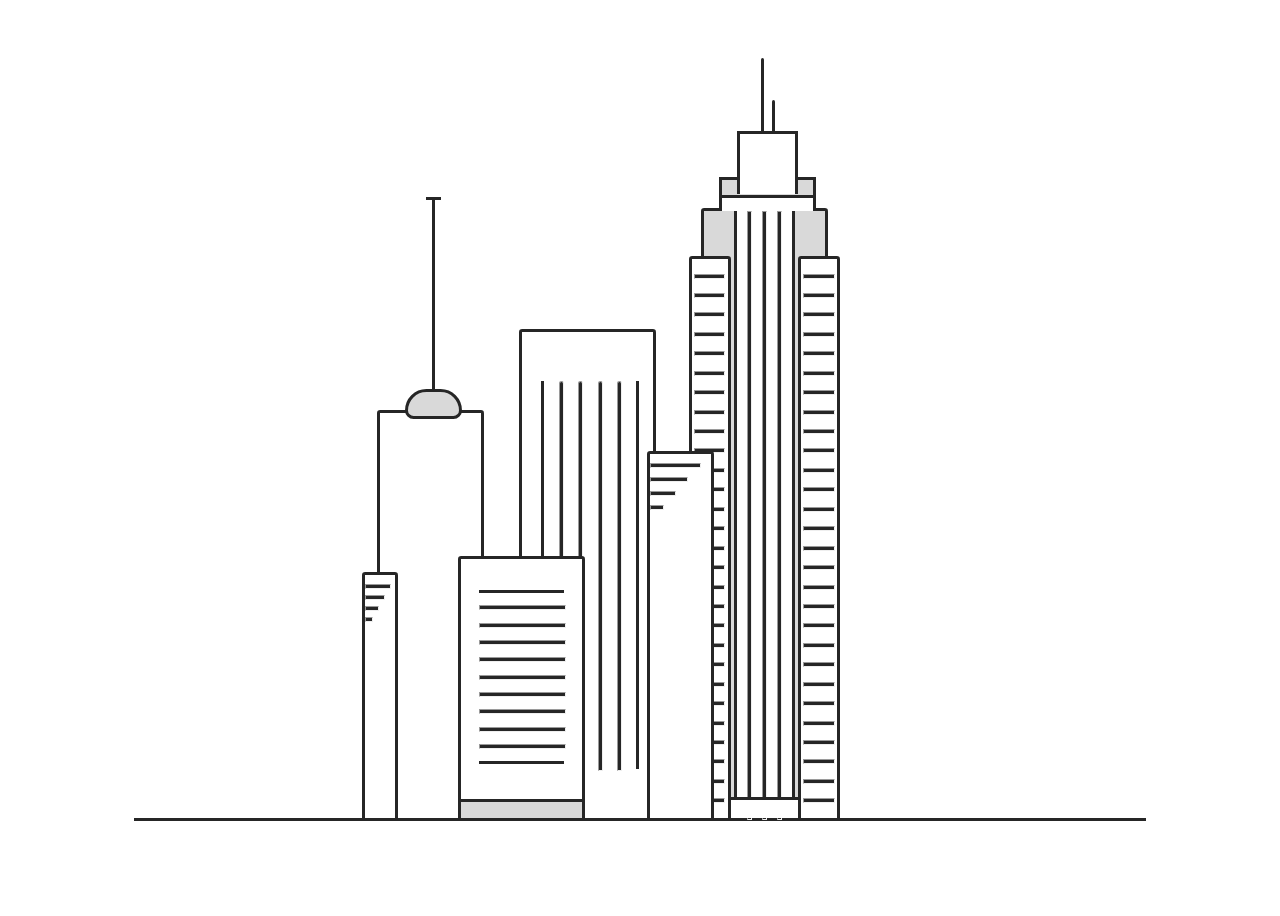
==== city.html @ 050795bb "Adding all project to the repo" ====
<!doctype html>
<html lang="en">
  <head>
    <!-- Required meta tags -->
    <meta charset="utf-8">
    <meta name="viewport" content="width=device-width, initial-scale=1, shrink-to-fit=no">

    <!-- Inspiration : https://dribbble.com/shots/4868129-City -->

    <!-- Bootstrap CSS -->
    <link href="https://cdn.jsdelivr.net/npm/bootstrap@5.0.0-beta2/dist/css/bootstrap.min.css" rel="stylesheet" integrity="sha384-BmbxuPwQa2lc/FVzBcNJ7UAyJxM6wuqIj61tLrc4wSX0szH/Ev+nYRRuWlolflfl" crossorigin="anonymous">

    <!-- App CSS -->
    <link rel="stylesheet" type="text/css" href="./css/app.css">

    <title>City | Gridypixel Web Creatives</title>
  </head>
  <body>

    <!-- section : scene-wrapper -->
    <section id="scene-wrapper">
      <!-- section : scene -->
      <div id="scene">
        
        <!-- section : land -->
        <div id="section-land"></div>

        <!-- section : city -->
        <div id="section-city"> 

          <!-- view : 01 -->
          <div class="view" id="view-01"></div>

          <!-- view : 02 -->
          <div class="view" id="view-02">
            <div class="structure-proto structure-01">
              <div class="center-structure">
                <hr>
                <hr>
                <hr>
                <hr>
              </div>
            </div>
            <div class="structure-proto structure-02">
              <div class="rooftop-structure"></div>
            </div>
          </div>

          <!-- view : 03 -->
          <div class="view" id="view-03">
            <div class="structure-proto structure-01">
              <div class="center-structure">
                <hr>
                <hr>
                <hr>
                <hr>
                <hr>
                <hr>
                <hr>
                <hr>
                <hr>            
              </div>
              <div class="base-structure"></div>
            </div>
            <div class="structure-proto structure-02">
              <div class="center-structure">
                <hr>
                <hr>
                <hr>
                <hr>
              </div>
            </div>
            <div class="structure-proto structure-03">
              <div class="center-structure">
                <hr>
                <hr>
                <hr>
                <hr>
              </div>
            </div>
          </div>

          <!-- view : 04 -->
          <div class="view" id="view-04">
            <div class="structure-proto structure-01">
              <div class="rooftop-structure-01"></div>
              <div class="rooftop-structure-02"></div>
              <div class="side-structure side-structure-01">
                <hr>
                <hr>
                <hr>
                <hr>
                <hr>
                <hr>
                <hr>
                <hr>
                <hr>
                <hr>
                <hr>
                <hr>
                <hr>
                <hr>
                <hr>
                <hr>
                <hr>
                <hr>
                <hr>
                <hr>
                <hr>
                <hr>
                <hr>
                <hr>
                <hr>
                <hr>
                <hr>
                <hr>
              </div>
              <div class="side-structure side-structure-02">
                <hr>
                <hr>
                <hr>
                <hr>
                <hr>
                <hr>
                <hr>
                <hr>
                <hr>
                <hr>
                <hr>
                <hr>
                <hr>
                <hr>
                <hr>
                <hr>
                <hr>
                <hr>
                <hr>
                <hr>
                <hr>
                <hr>
                <hr>
                <hr>
                <hr>
                <hr>
                <hr>
                <hr>
              </div>
              <div class="center-structure">
                <hr>
                <hr>
                <hr>
              </div>
              <div class="structure-base"></div>
            </div>
          </div>

          <!-- view : 05 -->
          <div class="view" id="view-05"></div>
        </div>

      </div>
    </section>

  </body>
</html>
---- css/app.css ----
html, body {
  background-color: white; }

#scene-wrapper {
  position: relative;
  display: block;
  background: transparent;
  overflow: hidden;
  width: 100%;
  height: 100vh; }

#scene-wrapper #scene {
  display: flex;
  flex-flow: row wrap;
  align-items: flex-end;
  justify-content: center;
  position: relative;
  background: transparent;
  overflow: hidden;
  position: relative;
  width: 100%;
  height: 100%; }
  #scene-wrapper #scene #section-land {
    position: relative;
    display: block;
    background-color: transparent;
    width: 80%;
    height: 10%;
    border-top: 3px solid #262626;
    order: 2; }
  #scene-wrapper #scene #section-city {
    position: relative;
    display: flex;
    flex-flow: row nowrap;
    justify-content: center;
    background-color: transparent;
    width: 80%;
    height: 90%;
    order: 1; }
    #scene-wrapper #scene #section-city .view {
      position: relative;
      display: block;
      width: 20%; }
    #scene-wrapper #scene #section-city .view .structure-proto {
      position: absolute;
      display: inline-block;
      bottom: 0;
      border: 3px solid #262626;
      border-bottom: 0;
      background-color: white;
      -webkit-border-radius: 3.2px 3.2px 0 0;
      -moz-border-radius: 3.2px 3.2px 0 0;
      border-radius: 3.2px 3.2px 0 0; }
    #scene-wrapper #scene #section-city .view#view-02 {
      z-index: 5;
      margin-right: -6%; }
      #scene-wrapper #scene #section-city .view#view-02 .structure-01 {
        height: 30%;
        width: 15%;
        left: -7.5%;
        z-index: 10; }
        #scene-wrapper #scene #section-city .view#view-02 .structure-01 .center-structure {
          position: relative;
          display: inline-flex;
          flex-flow: column nowrap;
          width: 100%;
          height: 90%;
          left: 0;
          top: 0;
          background-color: white;
          z-index: 5; }
          #scene-wrapper #scene #section-city .view#view-02 .structure-01 .center-structure hr {
            margin: 20% 0 0 0;
            height: 3px;
            width: 100%;
            background-color: #262626;
            opacity: 1;
            -webkit-border-radius: 0;
            -moz-border-radius: 0;
            border-radius: 0; }
            #scene-wrapper #scene #section-city .view#view-02 .structure-01 .center-structure hr:nth-child(5n - 1) {
              width: 20%; }
            #scene-wrapper #scene #section-city .view#view-02 .structure-01 .center-structure hr:nth-child(5n - 2) {
              width: 40%; }
            #scene-wrapper #scene #section-city .view#view-02 .structure-01 .center-structure hr:nth-child(5n - 3) {
              width: 60%; }
            #scene-wrapper #scene #section-city .view#view-02 .structure-01 .center-structure hr:nth-child(5n - 4) {
              width: 80%; }
      #scene-wrapper #scene #section-city .view#view-02 .structure-02 {
        height: 50%;
        width: 50%;
        z-index: 5; }
        #scene-wrapper #scene #section-city .view#view-02 .structure-02 .rooftop-structure {
          position: absolute;
          display: inline-block;
          width: 50%;
          height: 6%;
          left: 25%;
          top: -6%;
          background-color: #d9d9d9;
          border: 3px solid #262626;
          -webkit-border-radius: 160px 160px 64px 64px;
          -moz-border-radius: 160px 160px 64px 64px;
          border-radius: 160px 160px 64px 64px; }
          #scene-wrapper #scene #section-city .view#view-02 .structure-02 .rooftop-structure::before {
            content: '';
            position: absolute;
            display: inline-block;
            width: 3px;
            height: 800%;
            top: -800%;
            left: 50%;
            margin-left: -1.5px;
            background-color: #262626; }
          #scene-wrapper #scene #section-city .view#view-02 .structure-02 .rooftop-structure::after {
            content: '';
            position: absolute;
            display: inline-block;
            width: 30%;
            height: 3px;
            top: -800%;
            left: 50%;
            margin-left: -15%;
            background-color: #262626; }
    #scene-wrapper #scene #section-city .view#view-03 {
      z-index: 10;
      margin-right: -2%; }
      #scene-wrapper #scene #section-city .view#view-03 .structure-01 {
        height: 32%;
        width: 60%;
        left: -30%;
        z-index: 10; }
        #scene-wrapper #scene #section-city .view#view-03 .structure-01 .center-structure {
          position: relative;
          display: inline-flex;
          flex-flow: column nowrap;
          justify-content: space-evenly;
          width: 70%;
          height: 65%;
          left: 15%;
          top: 12%;
          background-color: white;
          border-top: 3px solid #262626;
          border-bottom: 3px solid #262626;
          z-index: 5; }
          #scene-wrapper #scene #section-city .view#view-03 .structure-01 .center-structure hr {
            margin: 0;
            height: 3px;
            width: 100%;
            background-color: #262626;
            opacity: 1;
            -webkit-border-radius: 0;
            -moz-border-radius: 0;
            border-radius: 0; }
        #scene-wrapper #scene #section-city .view#view-03 .structure-01 .base-structure {
          position: absolute;
          display: block;
          bottom: 0;
          left: 0;
          height: 6%;
          width: 100%;
          background-color: #d9d9d9;
          border-top: 3px solid #262626; }
      #scene-wrapper #scene #section-city .view#view-03 .structure-02 {
        height: 60%;
        width: 65%;
        z-index: 5; }
        #scene-wrapper #scene #section-city .view#view-03 .structure-02 .center-structure {
          position: relative;
          display: inline-flex;
          flex-flow: row nowrap;
          justify-content: space-evenly;
          width: 70%;
          height: 80%;
          left: 15%;
          top: 10%;
          background-color: white;
          border-left: 3px solid #262626;
          border-right: 3px solid #262626;
          z-index: 5; }
          #scene-wrapper #scene #section-city .view#view-03 .structure-02 .center-structure hr {
            margin: 0;
            height: 100%;
            width: 3px;
            background-color: #262626;
            opacity: 1;
            -webkit-border-radius: 3.2px 3.2px 0 0;
            -moz-border-radius: 3.2px 3.2px 0 0;
            border-radius: 3.2px 3.2px 0 0; }
      #scene-wrapper #scene #section-city .view#view-03 .structure-03 {
        height: 45%;
        width: 30%;
        z-index: 15;
        left: 65%;
        margin-left: -3px; }
        #scene-wrapper #scene #section-city .view#view-03 .structure-03 .center-structure {
          position: relative;
          display: inline-flex;
          flex-flow: column nowrap;
          width: 100%;
          height: 90%;
          left: 0;
          top: 0;
          background-color: white;
          z-index: 5; }
          #scene-wrapper #scene #section-city .view#view-03 .structure-03 .center-structure hr {
            margin: 15% 0 0 0;
            height: 3px;
            width: 100%;
            background-color: #262626;
            opacity: 1;
            -webkit-border-radius: 0;
            -moz-border-radius: 0;
            border-radius: 0; }
            #scene-wrapper #scene #section-city .view#view-03 .structure-03 .center-structure hr:nth-child(5n - 1) {
              width: 20%; }
            #scene-wrapper #scene #section-city .view#view-03 .structure-03 .center-structure hr:nth-child(5n - 2) {
              width: 40%; }
            #scene-wrapper #scene #section-city .view#view-03 .structure-03 .center-structure hr:nth-child(5n - 3) {
              width: 60%; }
            #scene-wrapper #scene #section-city .view#view-03 .structure-03 .center-structure hr:nth-child(5n - 4) {
              width: 80%; }
    #scene-wrapper #scene #section-city .view#view-04 {
      z-index: 5; }
      #scene-wrapper #scene #section-city .view#view-04 .structure-01 {
        height: 75%;
        width: 60%;
        z-index: 10;
        background-color: #d9d9d9;
        text-align: center; }
      #scene-wrapper #scene #section-city .view#view-04 .structure-01 .rooftop-structure-01 {
        display: inline-block;
        position: absolute;
        width: 75%;
        height: 5%;
        background-color: white;
        top: -5%;
        margin-top: -3px;
        left: 12.5%;
        border: 3px solid #262626;
        border-bottom: none; }
        #scene-wrapper #scene #section-city .view#view-04 .structure-01 .rooftop-structure-01::before {
          content: '';
          position: absolute;
          display: block;
          top: 0;
          left: 0;
          margin-top: 0;
          margin-left: 0;
          width: 100%;
          height: 50%;
          background-color: #d9d9d9;
          border-bottom: 3px solid #262626; }
      #scene-wrapper #scene #section-city .view#view-04 .structure-01 .rooftop-structure-02 {
        display: inline-block;
        position: absolute;
        width: 45%;
        height: 10%;
        background-color: white;
        top: -12.5%;
        margin-top: -4px;
        left: 27.5%;
        border: 3px solid #262626;
        border-bottom: none; }
        #scene-wrapper #scene #section-city .view#view-04 .structure-01 .rooftop-structure-02::before, #scene-wrapper #scene #section-city .view#view-04 .structure-01 .rooftop-structure-02::after {
          content: '';
          position: absolute;
          display: inline-block;
          width: 3px;
          background-color: #262626;
          -webkit-border-radius: 3.2px 3.2px 0 0;
          -moz-border-radius: 3.2px 3.2px 0 0;
          border-radius: 3.2px 3.2px 0 0; }
        #scene-wrapper #scene #section-city .view#view-04 .structure-01 .rooftop-structure-02::before {
          height: 120%;
          top: -120%;
          margin-top: -3px;
          left: 38%; }
        #scene-wrapper #scene #section-city .view#view-04 .structure-01 .rooftop-structure-02::after {
          height: 50%;
          top: -50%;
          margin-top: -3px;
          left: 58%; }
      #scene-wrapper #scene #section-city .view#view-04 .structure-01 .side-structure {
        display: inline-flex;
        flex-flow: column nowrap;
        justify-content: space-evenly;
        position: absolute;
        bottom: 0;
        width: 30%;
        height: 92%;
        border: 3px solid #262626;
        border-bottom: none;
        background-color: white;
        -webkit-border-radius: 3.2px 3.2px 0 0;
        -moz-border-radius: 3.2px 3.2px 0 0;
        border-radius: 3.2px 3.2px 0 0;
        z-index: 15; }
        #scene-wrapper #scene #section-city .view#view-04 .structure-01 .side-structure hr {
          margin: 0;
          margin-left: auto;
          margin-right: auto;
          height: 3px;
          width: 80%;
          background-color: #262626;
          opacity: 1; }
      #scene-wrapper #scene #section-city .view#view-04 .structure-01 .side-structure.side-structure-01 {
        left: 0;
        margin-left: -12.5%; }
      #scene-wrapper #scene #section-city .view#view-04 .structure-01 .side-structure.side-structure-02 {
        right: 0;
        margin-right: -12.5%; }
      #scene-wrapper #scene #section-city .view#view-04 .structure-01 .center-structure {
        position: relative;
        display: inline-flex;
        flex-flow: row nowrap;
        justify-content: space-evenly;
        width: 45%;
        height: 100%;
        background-color: white;
        border-left: 3px solid #262626;
        border-right: 3px solid #262626;
        z-index: 5; }
        #scene-wrapper #scene #section-city .view#view-04 .structure-01 .center-structure hr {
          margin: 0;
          height: 100%;
          width: 3px;
          background-color: #262626;
          opacity: 1; }
      #scene-wrapper #scene #section-city .view#view-04 .structure-01 .structure-base {
        display: block;
        position: absolute;
        bottom: 0;
        width: 100%;
        height: 3%;
        background-color: white;
        border-top: 3px solid #262626;
        z-index: 10; }

/*# sourceMappingURL=app.css.map */
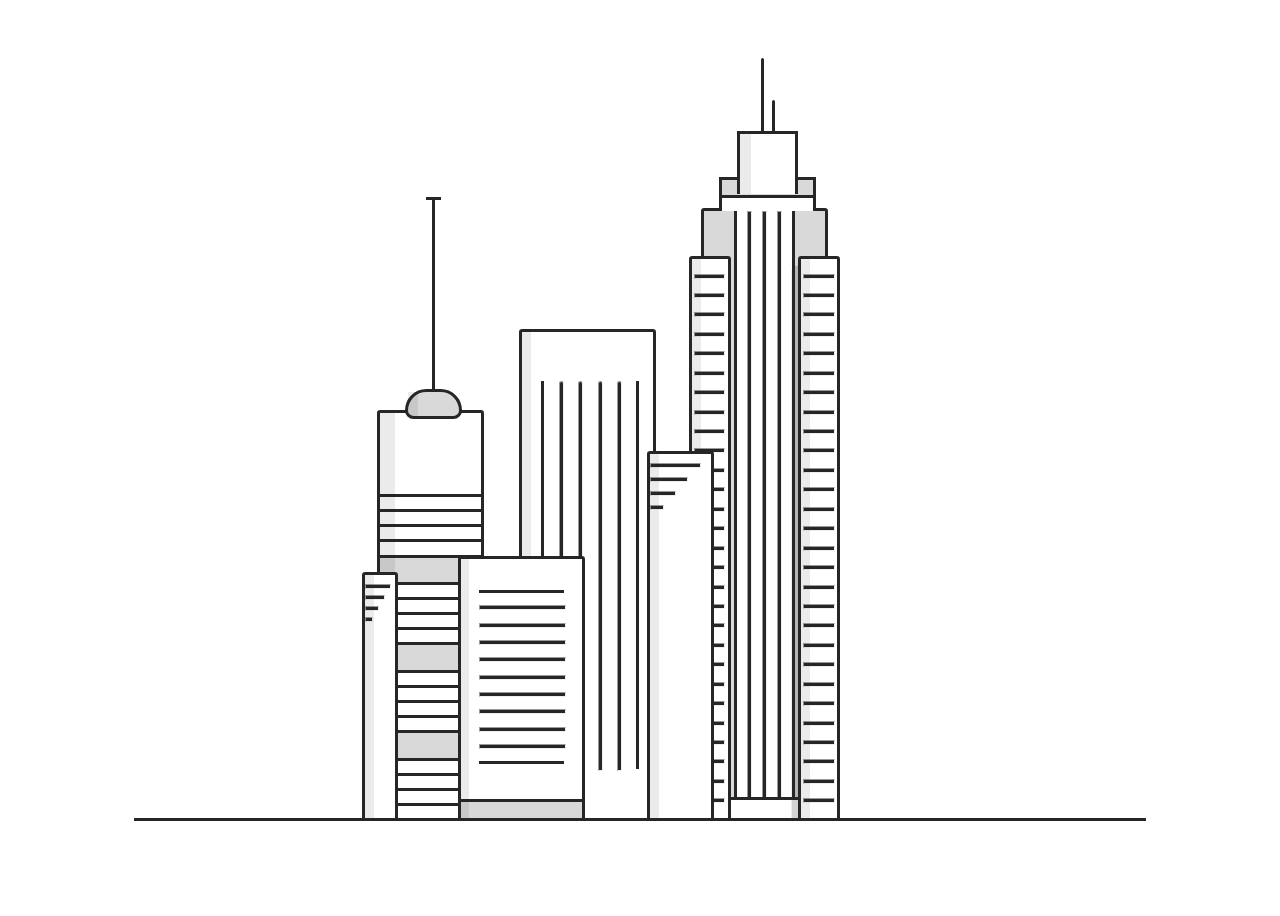
==== commit 627ca655: "Udpated SCSS/CSS by adding shadows etc." ====
--- a/city.html
+++ b/city.html
@@ -34,6 +34,7 @@
           <!-- view : 02 -->
           <div class="view" id="view-02">
             <div class="structure-proto structure-01">
+              <div class="structure-shadow"></div>
               <div class="center-structure">
                 <hr>
                 <hr>
@@ -42,13 +43,38 @@
               </div>
             </div>
             <div class="structure-proto structure-02">
-              <div class="rooftop-structure"></div>
+              <div class="structure-shadow"></div>
+              <div class="rooftop-structure">
+                <div class="structure-shadow"></div>
+              </div>
+              <div class="center-structure">
+                <span></span>
+                <span></span>
+                <span></span>
+                <span></span>
+                <span></span>
+                <span></span>
+                <span></span>
+                <span></span>
+                <span></span>
+                <span></span>
+                <span></span>
+                <span></span>
+                <span></span>
+                <span></span>
+                <span></span>
+                <span></span>
+                <span></span>
+                <span></span>
+                <span></span>
+              </div>
             </div>
           </div>
 
           <!-- view : 03 -->
           <div class="view" id="view-03">
             <div class="structure-proto structure-01">
+              <div class="structure-shadow"></div>
               <div class="center-structure">
                 <hr>
                 <hr>
@@ -63,6 +89,7 @@
               <div class="base-structure"></div>
             </div>
             <div class="structure-proto structure-02">
+              <div class="structure-shadow"></div>
               <div class="center-structure">
                 <hr>
                 <hr>
@@ -71,6 +98,7 @@
               </div>
             </div>
             <div class="structure-proto structure-03">
+              <div class="structure-shadow"></div>
               <div class="center-structure">
                 <hr>
                 <hr>
@@ -84,8 +112,11 @@
           <div class="view" id="view-04">
             <div class="structure-proto structure-01">
               <div class="rooftop-structure-01"></div>
-              <div class="rooftop-structure-02"></div>
+              <div class="rooftop-structure-02">
+                <div class="structure-shadow"></div>
+              </div>
               <div class="side-structure side-structure-01">
+                <div class="structure-shadow"></div>
                 <hr>
                 <hr>
                 <hr>
@@ -116,6 +147,7 @@
                 <hr>
               </div>
               <div class="side-structure side-structure-02">
+                <div class="structure-shadow"></div>
                 <hr>
                 <hr>
                 <hr>
--- a/css/app.css
+++ b/css/app.css
@@ -1,5 +1,6 @@
 html, body {
-  background-color: white; }
+  background-color: white;
+}
 
 #scene-wrapper {
   position: relative;
@@ -7,7 +8,8 @@
   background: transparent;
   overflow: hidden;
   width: 100%;
-  height: 100vh; }
+  height: 100vh;
+}
 
 #scene-wrapper #scene {
   display: flex;
@@ -19,322 +21,476 @@
   overflow: hidden;
   position: relative;
   width: 100%;
-  height: 100%; }
-  #scene-wrapper #scene #section-land {
-    position: relative;
-    display: block;
-    background-color: transparent;
-    width: 80%;
-    height: 10%;
-    border-top: 3px solid #262626;
-    order: 2; }
-  #scene-wrapper #scene #section-city {
-    position: relative;
-    display: flex;
-    flex-flow: row nowrap;
-    justify-content: center;
-    background-color: transparent;
-    width: 80%;
-    height: 90%;
-    order: 1; }
-    #scene-wrapper #scene #section-city .view {
-      position: relative;
-      display: block;
-      width: 20%; }
-    #scene-wrapper #scene #section-city .view .structure-proto {
-      position: absolute;
-      display: inline-block;
-      bottom: 0;
-      border: 3px solid #262626;
-      border-bottom: 0;
-      background-color: white;
-      -webkit-border-radius: 3.2px 3.2px 0 0;
-      -moz-border-radius: 3.2px 3.2px 0 0;
-      border-radius: 3.2px 3.2px 0 0; }
-    #scene-wrapper #scene #section-city .view#view-02 {
-      z-index: 5;
-      margin-right: -6%; }
-      #scene-wrapper #scene #section-city .view#view-02 .structure-01 {
-        height: 30%;
-        width: 15%;
-        left: -7.5%;
-        z-index: 10; }
-        #scene-wrapper #scene #section-city .view#view-02 .structure-01 .center-structure {
-          position: relative;
-          display: inline-flex;
-          flex-flow: column nowrap;
-          width: 100%;
-          height: 90%;
-          left: 0;
-          top: 0;
-          background-color: white;
-          z-index: 5; }
-          #scene-wrapper #scene #section-city .view#view-02 .structure-01 .center-structure hr {
-            margin: 20% 0 0 0;
-            height: 3px;
-            width: 100%;
-            background-color: #262626;
-            opacity: 1;
-            -webkit-border-radius: 0;
-            -moz-border-radius: 0;
-            border-radius: 0; }
-            #scene-wrapper #scene #section-city .view#view-02 .structure-01 .center-structure hr:nth-child(5n - 1) {
-              width: 20%; }
-            #scene-wrapper #scene #section-city .view#view-02 .structure-01 .center-structure hr:nth-child(5n - 2) {
-              width: 40%; }
-            #scene-wrapper #scene #section-city .view#view-02 .structure-01 .center-structure hr:nth-child(5n - 3) {
-              width: 60%; }
-            #scene-wrapper #scene #section-city .view#view-02 .structure-01 .center-structure hr:nth-child(5n - 4) {
-              width: 80%; }
-      #scene-wrapper #scene #section-city .view#view-02 .structure-02 {
-        height: 50%;
-        width: 50%;
-        z-index: 5; }
-        #scene-wrapper #scene #section-city .view#view-02 .structure-02 .rooftop-structure {
-          position: absolute;
-          display: inline-block;
-          width: 50%;
-          height: 6%;
-          left: 25%;
-          top: -6%;
-          background-color: #d9d9d9;
-          border: 3px solid #262626;
-          -webkit-border-radius: 160px 160px 64px 64px;
-          -moz-border-radius: 160px 160px 64px 64px;
-          border-radius: 160px 160px 64px 64px; }
-          #scene-wrapper #scene #section-city .view#view-02 .structure-02 .rooftop-structure::before {
-            content: '';
-            position: absolute;
-            display: inline-block;
-            width: 3px;
-            height: 800%;
-            top: -800%;
-            left: 50%;
-            margin-left: -1.5px;
-            background-color: #262626; }
-          #scene-wrapper #scene #section-city .view#view-02 .structure-02 .rooftop-structure::after {
-            content: '';
-            position: absolute;
-            display: inline-block;
-            width: 30%;
-            height: 3px;
-            top: -800%;
-            left: 50%;
-            margin-left: -15%;
-            background-color: #262626; }
-    #scene-wrapper #scene #section-city .view#view-03 {
-      z-index: 10;
-      margin-right: -2%; }
-      #scene-wrapper #scene #section-city .view#view-03 .structure-01 {
-        height: 32%;
-        width: 60%;
-        left: -30%;
-        z-index: 10; }
-        #scene-wrapper #scene #section-city .view#view-03 .structure-01 .center-structure {
-          position: relative;
-          display: inline-flex;
-          flex-flow: column nowrap;
-          justify-content: space-evenly;
-          width: 70%;
-          height: 65%;
-          left: 15%;
-          top: 12%;
-          background-color: white;
-          border-top: 3px solid #262626;
-          border-bottom: 3px solid #262626;
-          z-index: 5; }
-          #scene-wrapper #scene #section-city .view#view-03 .structure-01 .center-structure hr {
-            margin: 0;
-            height: 3px;
-            width: 100%;
-            background-color: #262626;
-            opacity: 1;
-            -webkit-border-radius: 0;
-            -moz-border-radius: 0;
-            border-radius: 0; }
-        #scene-wrapper #scene #section-city .view#view-03 .structure-01 .base-structure {
-          position: absolute;
-          display: block;
-          bottom: 0;
-          left: 0;
-          height: 6%;
-          width: 100%;
-          background-color: #d9d9d9;
-          border-top: 3px solid #262626; }
-      #scene-wrapper #scene #section-city .view#view-03 .structure-02 {
-        height: 60%;
-        width: 65%;
-        z-index: 5; }
-        #scene-wrapper #scene #section-city .view#view-03 .structure-02 .center-structure {
-          position: relative;
-          display: inline-flex;
-          flex-flow: row nowrap;
-          justify-content: space-evenly;
-          width: 70%;
-          height: 80%;
-          left: 15%;
-          top: 10%;
-          background-color: white;
-          border-left: 3px solid #262626;
-          border-right: 3px solid #262626;
-          z-index: 5; }
-          #scene-wrapper #scene #section-city .view#view-03 .structure-02 .center-structure hr {
-            margin: 0;
-            height: 100%;
-            width: 3px;
-            background-color: #262626;
-            opacity: 1;
-            -webkit-border-radius: 3.2px 3.2px 0 0;
-            -moz-border-radius: 3.2px 3.2px 0 0;
-            border-radius: 3.2px 3.2px 0 0; }
-      #scene-wrapper #scene #section-city .view#view-03 .structure-03 {
-        height: 45%;
-        width: 30%;
-        z-index: 15;
-        left: 65%;
-        margin-left: -3px; }
-        #scene-wrapper #scene #section-city .view#view-03 .structure-03 .center-structure {
-          position: relative;
-          display: inline-flex;
-          flex-flow: column nowrap;
-          width: 100%;
-          height: 90%;
-          left: 0;
-          top: 0;
-          background-color: white;
-          z-index: 5; }
-          #scene-wrapper #scene #section-city .view#view-03 .structure-03 .center-structure hr {
-            margin: 15% 0 0 0;
-            height: 3px;
-            width: 100%;
-            background-color: #262626;
-            opacity: 1;
-            -webkit-border-radius: 0;
-            -moz-border-radius: 0;
-            border-radius: 0; }
-            #scene-wrapper #scene #section-city .view#view-03 .structure-03 .center-structure hr:nth-child(5n - 1) {
-              width: 20%; }
-            #scene-wrapper #scene #section-city .view#view-03 .structure-03 .center-structure hr:nth-child(5n - 2) {
-              width: 40%; }
-            #scene-wrapper #scene #section-city .view#view-03 .structure-03 .center-structure hr:nth-child(5n - 3) {
-              width: 60%; }
-            #scene-wrapper #scene #section-city .view#view-03 .structure-03 .center-structure hr:nth-child(5n - 4) {
-              width: 80%; }
-    #scene-wrapper #scene #section-city .view#view-04 {
-      z-index: 5; }
-      #scene-wrapper #scene #section-city .view#view-04 .structure-01 {
-        height: 75%;
-        width: 60%;
-        z-index: 10;
-        background-color: #d9d9d9;
-        text-align: center; }
-      #scene-wrapper #scene #section-city .view#view-04 .structure-01 .rooftop-structure-01 {
-        display: inline-block;
-        position: absolute;
-        width: 75%;
-        height: 5%;
-        background-color: white;
-        top: -5%;
-        margin-top: -3px;
-        left: 12.5%;
-        border: 3px solid #262626;
-        border-bottom: none; }
-        #scene-wrapper #scene #section-city .view#view-04 .structure-01 .rooftop-structure-01::before {
-          content: '';
-          position: absolute;
-          display: block;
-          top: 0;
-          left: 0;
-          margin-top: 0;
-          margin-left: 0;
-          width: 100%;
-          height: 50%;
-          background-color: #d9d9d9;
-          border-bottom: 3px solid #262626; }
-      #scene-wrapper #scene #section-city .view#view-04 .structure-01 .rooftop-structure-02 {
-        display: inline-block;
-        position: absolute;
-        width: 45%;
-        height: 10%;
-        background-color: white;
-        top: -12.5%;
-        margin-top: -4px;
-        left: 27.5%;
-        border: 3px solid #262626;
-        border-bottom: none; }
-        #scene-wrapper #scene #section-city .view#view-04 .structure-01 .rooftop-structure-02::before, #scene-wrapper #scene #section-city .view#view-04 .structure-01 .rooftop-structure-02::after {
-          content: '';
-          position: absolute;
-          display: inline-block;
-          width: 3px;
-          background-color: #262626;
-          -webkit-border-radius: 3.2px 3.2px 0 0;
-          -moz-border-radius: 3.2px 3.2px 0 0;
-          border-radius: 3.2px 3.2px 0 0; }
-        #scene-wrapper #scene #section-city .view#view-04 .structure-01 .rooftop-structure-02::before {
-          height: 120%;
-          top: -120%;
-          margin-top: -3px;
-          left: 38%; }
-        #scene-wrapper #scene #section-city .view#view-04 .structure-01 .rooftop-structure-02::after {
-          height: 50%;
-          top: -50%;
-          margin-top: -3px;
-          left: 58%; }
-      #scene-wrapper #scene #section-city .view#view-04 .structure-01 .side-structure {
-        display: inline-flex;
-        flex-flow: column nowrap;
-        justify-content: space-evenly;
-        position: absolute;
-        bottom: 0;
-        width: 30%;
-        height: 92%;
-        border: 3px solid #262626;
-        border-bottom: none;
-        background-color: white;
-        -webkit-border-radius: 3.2px 3.2px 0 0;
-        -moz-border-radius: 3.2px 3.2px 0 0;
-        border-radius: 3.2px 3.2px 0 0;
-        z-index: 15; }
-        #scene-wrapper #scene #section-city .view#view-04 .structure-01 .side-structure hr {
-          margin: 0;
-          margin-left: auto;
-          margin-right: auto;
-          height: 3px;
-          width: 80%;
-          background-color: #262626;
-          opacity: 1; }
-      #scene-wrapper #scene #section-city .view#view-04 .structure-01 .side-structure.side-structure-01 {
-        left: 0;
-        margin-left: -12.5%; }
-      #scene-wrapper #scene #section-city .view#view-04 .structure-01 .side-structure.side-structure-02 {
-        right: 0;
-        margin-right: -12.5%; }
-      #scene-wrapper #scene #section-city .view#view-04 .structure-01 .center-structure {
-        position: relative;
-        display: inline-flex;
-        flex-flow: row nowrap;
-        justify-content: space-evenly;
-        width: 45%;
-        height: 100%;
-        background-color: white;
-        border-left: 3px solid #262626;
-        border-right: 3px solid #262626;
-        z-index: 5; }
-        #scene-wrapper #scene #section-city .view#view-04 .structure-01 .center-structure hr {
-          margin: 0;
-          height: 100%;
-          width: 3px;
-          background-color: #262626;
-          opacity: 1; }
-      #scene-wrapper #scene #section-city .view#view-04 .structure-01 .structure-base {
-        display: block;
-        position: absolute;
-        bottom: 0;
-        width: 100%;
-        height: 3%;
-        background-color: white;
-        border-top: 3px solid #262626;
-        z-index: 10; }
+  height: 100%;
+}
+#scene-wrapper #scene #section-land {
+  position: relative;
+  display: block;
+  background-color: white;
+  width: 80%;
+  height: 10%;
+  border-top: 3px solid #262626;
+  order: 2;
+  z-index: 10;
+}
+#scene-wrapper #scene #section-city {
+  position: relative;
+  display: flex;
+  flex-flow: row nowrap;
+  justify-content: center;
+  background-color: transparent;
+  width: 80%;
+  height: 90%;
+  order: 1;
+  z-index: 5;
+}
+#scene-wrapper #scene #section-city .view {
+  position: relative;
+  display: block;
+  width: 20%;
+}
+#scene-wrapper #scene #section-city .view .structure-proto {
+  position: absolute;
+  display: inline-block;
+  bottom: 0;
+  border: 3px solid #262626;
+  border-bottom: 0;
+  background-color: white;
+  -webkit-border-radius: 3.2px 3.2px 0 0;
+  -moz-border-radius: 3.2px 3.2px 0 0;
+  border-radius: 3.2px 3.2px 0 0;
+}
+#scene-wrapper #scene #section-city .view#view-02 {
+  z-index: 5;
+  margin-right: -6%;
+}
+#scene-wrapper #scene #section-city .view#view-02 .structure-01 {
+  height: 30%;
+  width: 15%;
+  left: -7.5%;
+  z-index: 10;
+}
+#scene-wrapper #scene #section-city .view#view-02 .structure-01 .structure-shadow {
+  position: absolute;
+  display: block;
+  top: 0;
+  left: 0;
+  width: 30%;
+  height: 100%;
+  background-color: rgba(38, 38, 38, 0.09);
+  z-index: 15;
+}
+#scene-wrapper #scene #section-city .view#view-02 .structure-01 .center-structure {
+  position: relative;
+  display: inline-flex;
+  flex-flow: column nowrap;
+  width: 100%;
+  height: 90%;
+  left: 0;
+  top: 0;
+  z-index: 10;
+}
+#scene-wrapper #scene #section-city .view#view-02 .structure-01 .center-structure hr {
+  margin: 20% 0 0 0;
+  height: 3px;
+  width: 100%;
+  background-color: #262626;
+  opacity: 1;
+  -webkit-border-radius: 0;
+  -moz-border-radius: 0;
+  border-radius: 0;
+}
+#scene-wrapper #scene #section-city .view#view-02 .structure-01 .center-structure hr:nth-child(5n-1) {
+  width: 20%;
+}
+#scene-wrapper #scene #section-city .view#view-02 .structure-01 .center-structure hr:nth-child(5n-2) {
+  width: 40%;
+}
+#scene-wrapper #scene #section-city .view#view-02 .structure-01 .center-structure hr:nth-child(5n-3) {
+  width: 60%;
+}
+#scene-wrapper #scene #section-city .view#view-02 .structure-01 .center-structure hr:nth-child(5n-4) {
+  width: 80%;
+}
+#scene-wrapper #scene #section-city .view#view-02 .structure-02 {
+  height: 50%;
+  width: 50%;
+  z-index: 5;
+}
+#scene-wrapper #scene #section-city .view#view-02 .structure-02 .structure-shadow {
+  position: absolute;
+  display: block;
+  top: 0;
+  left: 0;
+  width: 15%;
+  height: 100%;
+  background-color: rgba(38, 38, 38, 0.09);
+  z-index: 15;
+}
+#scene-wrapper #scene #section-city .view#view-02 .structure-02 .rooftop-structure {
+  position: absolute;
+  display: inline-block;
+  width: 50%;
+  height: 6%;
+  left: 25%;
+  top: -6%;
+  background-color: #d9d9d9;
+  border: 3px solid #262626;
+  z-index: 10;
+  -webkit-border-radius: 160px 160px 64px 64px;
+  -moz-border-radius: 160px 160px 64px 64px;
+  border-radius: 160px 160px 64px 64px;
+}
+#scene-wrapper #scene #section-city .view#view-02 .structure-02 .rooftop-structure .structure-shadow {
+  position: absolute;
+  display: block;
+  top: 0;
+  left: 0;
+  width: 20%;
+  height: 100%;
+  background-color: rgba(38, 38, 38, 0.09);
+  z-index: 15;
+}
+#scene-wrapper #scene #section-city .view#view-02 .structure-02 .rooftop-structure::before {
+  content: "";
+  position: absolute;
+  display: inline-block;
+  width: 3px;
+  height: 800%;
+  top: -800%;
+  left: 50%;
+  margin-left: -1.5px;
+  background-color: #262626;
+}
+#scene-wrapper #scene #section-city .view#view-02 .structure-02 .rooftop-structure::after {
+  content: "";
+  position: absolute;
+  display: inline-block;
+  width: 30%;
+  height: 3px;
+  top: -800%;
+  left: 50%;
+  margin-left: -15%;
+  background-color: #262626;
+}
+#scene-wrapper #scene #section-city .view#view-02 .structure-02 .center-structure {
+  position: absolute;
+  display: flex;
+  flex-flow: column nowrap;
+  justify-content: space-evenly;
+  bottom: 0;
+  left: 0;
+  width: 100%;
+  height: 80%;
+  z-index: 10;
+}
+#scene-wrapper #scene #section-city .view#view-02 .structure-02 .center-structure span {
+  position: relative;
+  display: block;
+  width: 100%;
+  height: 5%;
+  border-top: 3px solid #262626;
+}
+#scene-wrapper #scene #section-city .view#view-02 .structure-02 .center-structure span:nth-child(5n-5) {
+  height: 10%;
+  background-color: #d9d9d9;
+}
+#scene-wrapper #scene #section-city .view#view-03 {
+  z-index: 10;
+  margin-right: -2%;
+}
+#scene-wrapper #scene #section-city .view#view-03 .structure-01 {
+  height: 32%;
+  width: 60%;
+  left: -30%;
+  z-index: 10;
+}
+#scene-wrapper #scene #section-city .view#view-03 .structure-01 .structure-shadow {
+  position: absolute;
+  display: block;
+  top: 0;
+  left: 0;
+  width: 7%;
+  height: 100%;
+  background-color: rgba(38, 38, 38, 0.09);
+  z-index: 15;
+}
+#scene-wrapper #scene #section-city .view#view-03 .structure-01 .center-structure {
+  position: relative;
+  display: inline-flex;
+  flex-flow: column nowrap;
+  justify-content: space-evenly;
+  width: 70%;
+  height: 65%;
+  left: 15%;
+  top: 12%;
+  background-color: white;
+  border-top: 3px solid #262626;
+  border-bottom: 3px solid #262626;
+  z-index: 5;
+}
+#scene-wrapper #scene #section-city .view#view-03 .structure-01 .center-structure hr {
+  margin: 0;
+  height: 3px;
+  width: 100%;
+  background-color: #262626;
+  opacity: 1;
+  -webkit-border-radius: 0;
+  -moz-border-radius: 0;
+  border-radius: 0;
+}
+#scene-wrapper #scene #section-city .view#view-03 .structure-01 .base-structure {
+  position: absolute;
+  display: block;
+  bottom: 0;
+  left: 0;
+  height: 6%;
+  width: 100%;
+  background-color: #d9d9d9;
+  border-top: 3px solid #262626;
+}
+#scene-wrapper #scene #section-city .view#view-03 .structure-02 {
+  height: 60%;
+  width: 65%;
+  z-index: 5;
+}
+#scene-wrapper #scene #section-city .view#view-03 .structure-02 .structure-shadow {
+  position: absolute;
+  display: block;
+  top: 0;
+  left: 0;
+  width: 7%;
+  height: 100%;
+  background-color: rgba(38, 38, 38, 0.09);
+  z-index: 15;
+}
+#scene-wrapper #scene #section-city .view#view-03 .structure-02 .center-structure {
+  position: relative;
+  display: inline-flex;
+  flex-flow: row nowrap;
+  justify-content: space-evenly;
+  width: 70%;
+  height: 80%;
+  left: 15%;
+  top: 10%;
+  background-color: white;
+  border-left: 3px solid #262626;
+  border-right: 3px solid #262626;
+  z-index: 5;
+}
+#scene-wrapper #scene #section-city .view#view-03 .structure-02 .center-structure hr {
+  margin: 0;
+  height: 100%;
+  width: 3px;
+  background-color: #262626;
+  opacity: 1;
+  -webkit-border-radius: 3.2px 3.2px 0 0;
+  -moz-border-radius: 3.2px 3.2px 0 0;
+  border-radius: 3.2px 3.2px 0 0;
+}
+#scene-wrapper #scene #section-city .view#view-03 .structure-03 {
+  height: 45%;
+  width: 30%;
+  z-index: 15;
+  left: 65%;
+  margin-left: -3px;
+}
+#scene-wrapper #scene #section-city .view#view-03 .structure-03 .structure-shadow {
+  position: absolute;
+  display: block;
+  top: 0;
+  left: 0;
+  width: 15%;
+  height: 100%;
+  background-color: rgba(38, 38, 38, 0.09);
+  z-index: 15;
+}
+#scene-wrapper #scene #section-city .view#view-03 .structure-03 .center-structure {
+  position: relative;
+  display: inline-flex;
+  flex-flow: column nowrap;
+  width: 100%;
+  height: 90%;
+  left: 0;
+  top: 0;
+  background-color: white;
+  z-index: 5;
+}
+#scene-wrapper #scene #section-city .view#view-03 .structure-03 .center-structure hr {
+  margin: 15% 0 0 0;
+  height: 3px;
+  width: 100%;
+  background-color: #262626;
+  opacity: 1;
+  -webkit-border-radius: 0;
+  -moz-border-radius: 0;
+  border-radius: 0;
+}
+#scene-wrapper #scene #section-city .view#view-03 .structure-03 .center-structure hr:nth-child(5n-1) {
+  width: 20%;
+}
+#scene-wrapper #scene #section-city .view#view-03 .structure-03 .center-structure hr:nth-child(5n-2) {
+  width: 40%;
+}
+#scene-wrapper #scene #section-city .view#view-03 .structure-03 .center-structure hr:nth-child(5n-3) {
+  width: 60%;
+}
+#scene-wrapper #scene #section-city .view#view-03 .structure-03 .center-structure hr:nth-child(5n-4) {
+  width: 80%;
+}
+#scene-wrapper #scene #section-city .view#view-04 {
+  z-index: 5;
+}
+#scene-wrapper #scene #section-city .view#view-04 .structure-01 {
+  height: 75%;
+  width: 60%;
+  z-index: 10;
+  background-color: #d9d9d9;
+  text-align: center;
+}
+#scene-wrapper #scene #section-city .view#view-04 .structure-01 .rooftop-structure-01 {
+  display: inline-block;
+  position: absolute;
+  width: 75%;
+  height: 5%;
+  background-color: white;
+  top: -5%;
+  margin-top: -3px;
+  left: 12.5%;
+  border: 3px solid #262626;
+  border-bottom: none;
+}
+#scene-wrapper #scene #section-city .view#view-04 .structure-01 .rooftop-structure-01::before {
+  content: "";
+  position: absolute;
+  display: block;
+  top: 0;
+  left: 0;
+  margin-top: 0;
+  margin-left: 0;
+  width: 100%;
+  height: 50%;
+  background-color: #d9d9d9;
+  border-bottom: 3px solid #262626;
+}
+#scene-wrapper #scene #section-city .view#view-04 .structure-01 .rooftop-structure-02 {
+  display: inline-block;
+  position: absolute;
+  width: 45%;
+  height: 10%;
+  background-color: white;
+  top: -12.5%;
+  margin-top: -4px;
+  left: 27.5%;
+  border: 3px solid #262626;
+  border-bottom: none;
+}
+#scene-wrapper #scene #section-city .view#view-04 .structure-01 .rooftop-structure-02::before, #scene-wrapper #scene #section-city .view#view-04 .structure-01 .rooftop-structure-02::after {
+  content: "";
+  position: absolute;
+  display: inline-block;
+  width: 3px;
+  background-color: #262626;
+  -webkit-border-radius: 3.2px 3.2px 0 0;
+  -moz-border-radius: 3.2px 3.2px 0 0;
+  border-radius: 3.2px 3.2px 0 0;
+}
+#scene-wrapper #scene #section-city .view#view-04 .structure-01 .rooftop-structure-02::before {
+  height: 120%;
+  top: -120%;
+  margin-top: -3px;
+  left: 38%;
+}
+#scene-wrapper #scene #section-city .view#view-04 .structure-01 .rooftop-structure-02::after {
+  height: 50%;
+  top: -50%;
+  margin-top: -3px;
+  left: 58%;
+}
+#scene-wrapper #scene #section-city .view#view-04 .structure-01 .rooftop-structure-02 .structure-shadow {
+  position: absolute;
+  display: block;
+  top: 0;
+  left: 0;
+  width: 20%;
+  height: 100%;
+  background-color: rgba(38, 38, 38, 0.09);
+  z-index: 15;
+}
+#scene-wrapper #scene #section-city .view#view-04 .structure-01 .side-structure {
+  display: inline-flex;
+  flex-flow: column nowrap;
+  justify-content: space-evenly;
+  position: absolute;
+  bottom: 0;
+  width: 30%;
+  height: 92%;
+  border: 3px solid #262626;
+  border-bottom: none;
+  background-color: white;
+  -webkit-border-radius: 3.2px 3.2px 0 0;
+  -moz-border-radius: 3.2px 3.2px 0 0;
+  border-radius: 3.2px 3.2px 0 0;
+  z-index: 15;
+}
+#scene-wrapper #scene #section-city .view#view-04 .structure-01 .side-structure hr {
+  margin: 0;
+  margin-left: auto;
+  margin-right: auto;
+  height: 3px;
+  width: 80%;
+  background-color: #262626;
+  opacity: 1;
+}
+#scene-wrapper #scene #section-city .view#view-04 .structure-01 .side-structure .structure-shadow {
+  position: absolute;
+  display: block;
+  top: 0;
+  left: 0;
+  width: 25%;
+  height: 100%;
+  background-color: rgba(38, 38, 38, 0.09);
+  z-index: 15;
+}
+#scene-wrapper #scene #section-city .view#view-04 .structure-01 .side-structure.side-structure-01 {
+  left: 0;
+  margin-left: -12.5%;
+}
+#scene-wrapper #scene #section-city .view#view-04 .structure-01 .side-structure.side-structure-02 {
+  right: 0;
+  margin-right: -12.5%;
+  -webkit-box-shadow: -3.2px 12.8px 0 3.2px rgba(38, 38, 38, 0.2);
+  -moz-box-shadow: -3.2px 12.8px 0 3.2px rgba(38, 38, 38, 0.2);
+  box-shadow: -3.2px 12.8px 0 3.2px rgba(38, 38, 38, 0.2);
+}
+#scene-wrapper #scene #section-city .view#view-04 .structure-01 .center-structure {
+  position: relative;
+  display: inline-flex;
+  flex-flow: row nowrap;
+  justify-content: space-evenly;
+  width: 45%;
+  height: 100%;
+  background-color: white;
+  border-left: 3px solid #262626;
+  border-right: 3px solid #262626;
+  z-index: 5;
+}
+#scene-wrapper #scene #section-city .view#view-04 .structure-01 .center-structure hr {
+  margin: 0;
+  height: 100%;
+  width: 3px;
+  background-color: #262626;
+  opacity: 1;
+}
+#scene-wrapper #scene #section-city .view#view-04 .structure-01 .structure-base {
+  display: block;
+  position: absolute;
+  bottom: 0;
+  width: 100%;
+  height: 3%;
+  background-color: white;
+  border-top: 3px solid #262626;
+  z-index: 10;
+}
 
 /*# sourceMappingURL=app.css.map */
